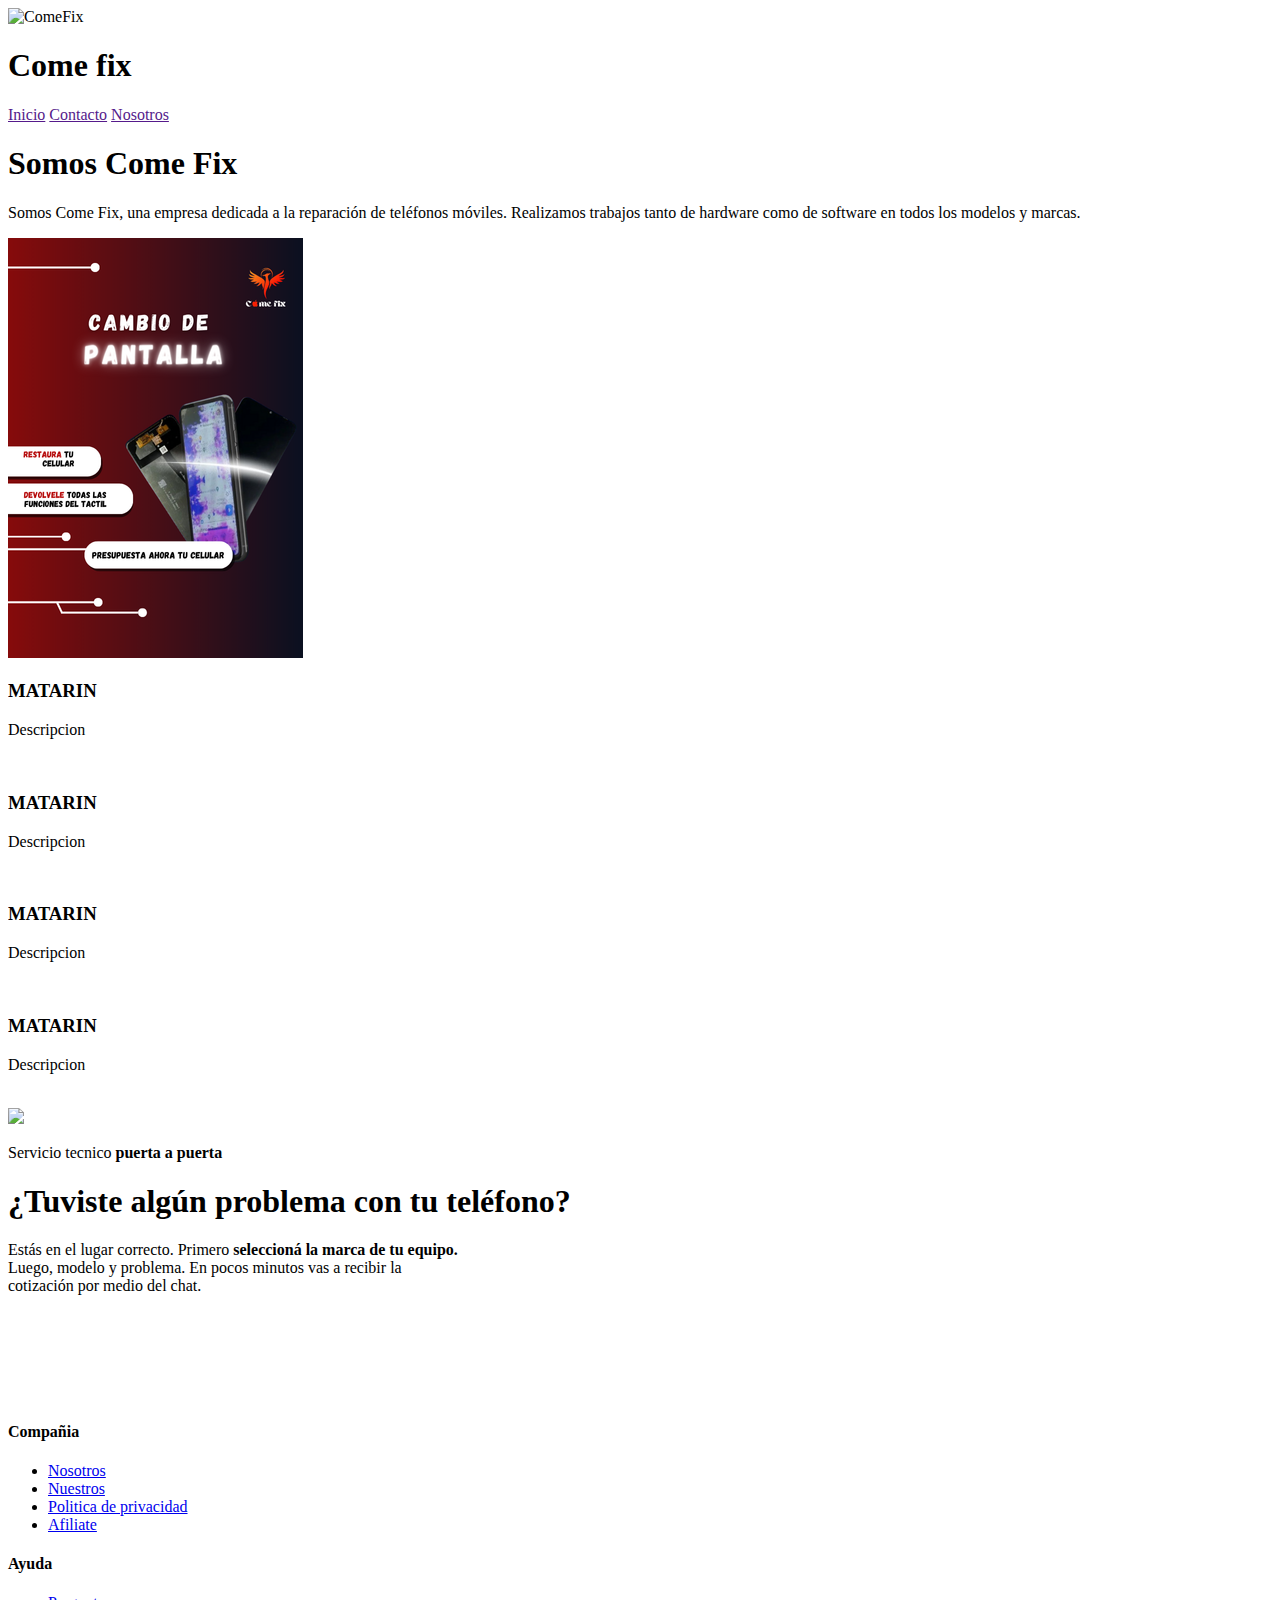
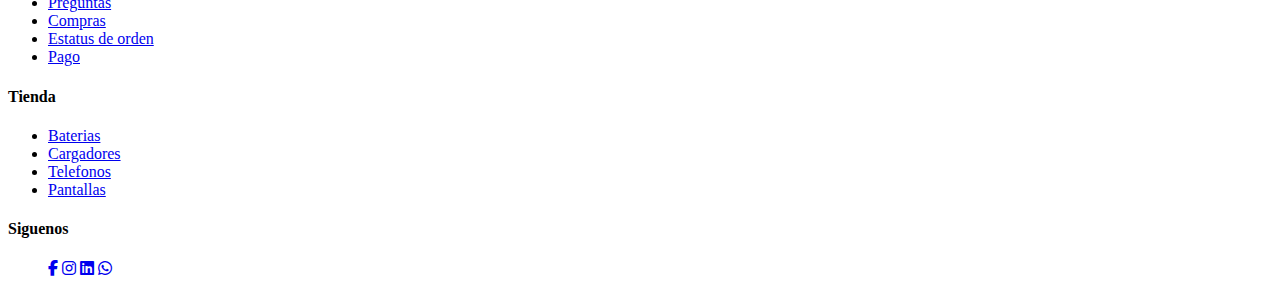
==== index.html @ 1340e16a "Update index.html" ====
<!DOCTYPE html>
<html lang="en">
<head>
    <meta charset="UTF-8">
    <meta name="viewport" content="width=device-width, initial-scale=1.0">
    <link rel="stylesheet" href="ComeFixEdit.css">
    <link rel="stylesheet" href="https://cdnjs.cloudflare.com/ajax/libs/font-awesome/6.2.1/css/all.min.css">
    <link
    rel="stylesheet"
    href="https://cdn.jsdelivr.net/npm/swiper@9/swiper-bundle.min.css"
    />
    <title>Come fix</title>
</head>
<body>
    <header class="nav.bar">
        <div class="logo">
            <img src="Imagenes/Loguitoo.png" alt="ComeFix">
            <h1 class="NombreLogo">Come fix</h1>
        </div>
        <nav class="LinksInicio">
            <a href="" class="nav-link">Inicio</a> 
            <a href="" class="nav-link">Contacto</a> 
            <a href=""class="nav-link">Nosotros</a>
        </nav>
    </header>
    <section class="Quienes-somos">
        <div class="Quienes-somos-text">
            <h1>Somos Come Fix</h1>
            <p> Somos Come Fix, una empresa dedicada a la reparación de teléfonos móviles. 
                Realizamos trabajos tanto de hardware como de software en todos los modelos y marcas.</p>
        </div>
    </section>

        <div class="swiper mySwiper container">

            <div class="swiper-wrapper">
    
                <div class="swiper-slide">
                    <img src="images/Cambio de pantalla.png" alt="">
                </div>
    
                <div class="swiper-slide">
                    <div class="swiper-txt">
                    </div>
                    <img src="images/Cambio de bateria.png" alt="">
                </div>
    
                <div class="swiper-slide">
                    <img src="images/QuitarCuenta.png" alt="">
                </div>
                    <img src="images/3.jpg" alt="">
                </div>
    
                <div class="swiper-slide">
                    <div class="swiper-txt">
                        <h3>MATARIN</h3>
                        <p>Descripcion</p>
                    </div>
                    <img src="images/4.jpg" alt="">
                </div>
    
                <div class="swiper-slide">
                    <div class="swiper-txt">
                        <h3>MATARIN</h3>
                        <p>Descripcion</p>
                    </div>
                    <img src="images/5.jpg" alt="">
                </div>
    
                <div class="swiper-slide">
                    <div class="swiper-txt">
                        <h3>MATARIN</h3>
                        <p>Descripcion</p>
                    </div>
                    <img src="images/6.jpg" alt="">
                </div>
    
                <div class="swiper-slide">
                    <div class="swiper-txt">
                        <h3>MATARIN</h3>
                        <p>Descripcion</p>
                    </div>
                    <img src="images/7.jpg" alt="">
                </div>
    
            </div>
    
        </div>


        <div class="presentacion">
            <img src="Imagenes/guionsin.png" class="GuionPresentacion">
            <p>Servicio tecnico <b>puerta a puerta</b></p>
            <h1 class="AlgunProlema">¿Tuviste algún problema con tu teléfono?</h1>
            <p class="LugarCorrectoTxt">Estás en el lugar correcto. Primero <b>seleccioná la marca de tu equipo.</b> <br> 
                Luego, modelo y problema. En pocos minutos vas a recibir la <br> 
                cotización por medio del chat.</p>
        </div>
        
        <div class="marcas">
            <div>
                <a href="reparaciones-Apple.html"><img src="Imagenes/manzanita.png" alt=""></a>
            </div>
            <div>
                <a href="ProblemSamsung.html" ><img src="Imagenes/sasung.png" alt=""></a>
            </div>
            <div>
                <a href="ProblemXiaomi.html" ><img src="Imagenes/mimi.png" alt=""></a>
            </div>
            <div>
                <a href="ProblemHuawei.html" ><img src="Imagenes/uagei.png" alt=""></a>
            </div>
            <div>
                <a href="ProblemMotorola.html" ><img src="Imagenes/motomoto.png" alt=""></a>
            </div>
        </div>
        <footer class="footer">
            <div class="ContainerFooter">
                <div class="FooterRow">
                    <div class="FooterLinks">                   
                        <h4>Compañia</h4>
                        <ul>
                            <li><a href="#">Nosotros</a></li>
                            <li><a href="#">Nuestros</a></li>
                            <li><a href="#">Politica de privacidad</a></li>
                            <li><a href="#">Afiliate</a></li>
                        </ul>
                    </div>  
                    <div class="FooterLinks">
                        <h4>Ayuda</h4>
                        <ul>
                            <li><a href="#">Preguntas</a></li>
                            <li><a href="#">Compras</a></li>
                            <li><a href="#">Estatus de orden</a></li>
                            <li><a href="#">Pago</a></li>
                        </ul>
                    </div> 
                    <div class="FooterLinks">
                        <h4>Tienda</h4>
                        <ul>
                            <li><a href="#">Baterias</a></li>
                            <li><a href="#">Cargadores</a></li>
                            <li><a href="#">Telefonos</a></li>
                            <li><a href="#">Pantallas</a></li>
                        </ul>
                    </div> 
                    <div class="FooterLinks">
                        <h4>Siguenos</h4>
                        <div class="SocialLinks">
                            <ul>
                                <a href="https://www.facebook.com/comefix.oficial?mibextid=ZbWKwL" target="_blank"><i class="fab fa-facebook-f"></i></a>
                                <a href="https://www.instagram.com/comefix.oficial?igsh=MThxc3JsbjRvbG02Mg==" target="_blank"><i class="fab fa-instagram"></i></a>
                                <a href="#"><i class="fab fa-linkedin"></i></a>
                                <a href="#"><i class="fab fa-whatsapp"></i></a>
                            </ul>
                        </div>
                    </div> 
                </div>
            </div>
        </footer>
        <script src="https://cdn.jsdelivr.net/npm/swiper@9/swiper-bundle.min.js"></script>
        <script src="carretel.js" ></script>
        <script src="/Js/mainNavbar.js"></script>
</body>
</html>
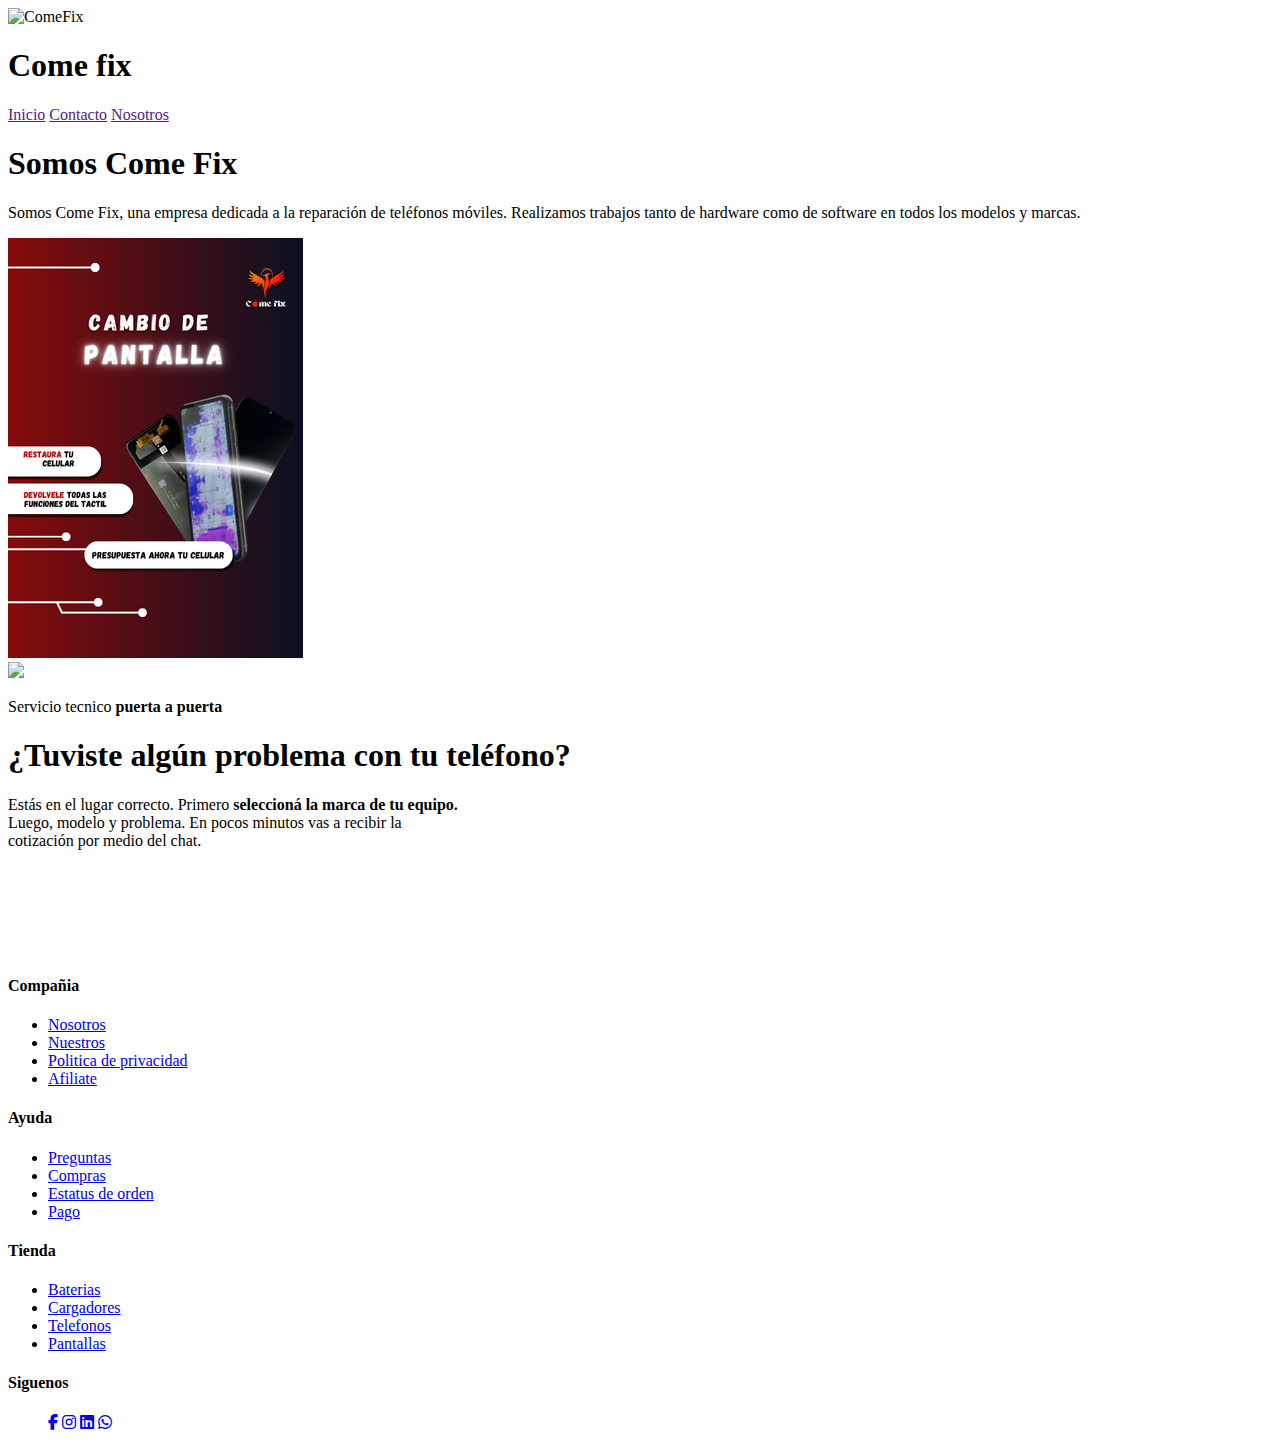
==== commit 38199261: "Update index.html" ====
--- a/index.html
+++ b/index.html
@@ -40,47 +40,19 @@
                 </div>
     
                 <div class="swiper-slide">
-                    <div class="swiper-txt">
-                    </div>
                     <img src="images/Cambio de bateria.png" alt="">
                 </div>
     
                 <div class="swiper-slide">
                     <img src="images/QuitarCuenta.png" alt="">
                 </div>
+                
+                <div class="swiper-slide">
                     <img src="images/3.jpg" alt="">
                 </div>
-    
+            
                 <div class="swiper-slide">
-                    <div class="swiper-txt">
-                        <h3>MATARIN</h3>
-                        <p>Descripcion</p>
-                    </div>
                     <img src="images/4.jpg" alt="">
-                </div>
-    
-                <div class="swiper-slide">
-                    <div class="swiper-txt">
-                        <h3>MATARIN</h3>
-                        <p>Descripcion</p>
-                    </div>
-                    <img src="images/5.jpg" alt="">
-                </div>
-    
-                <div class="swiper-slide">
-                    <div class="swiper-txt">
-                        <h3>MATARIN</h3>
-                        <p>Descripcion</p>
-                    </div>
-                    <img src="images/6.jpg" alt="">
-                </div>
-    
-                <div class="swiper-slide">
-                    <div class="swiper-txt">
-                        <h3>MATARIN</h3>
-                        <p>Descripcion</p>
-                    </div>
-                    <img src="images/7.jpg" alt="">
                 </div>
     
             </div>
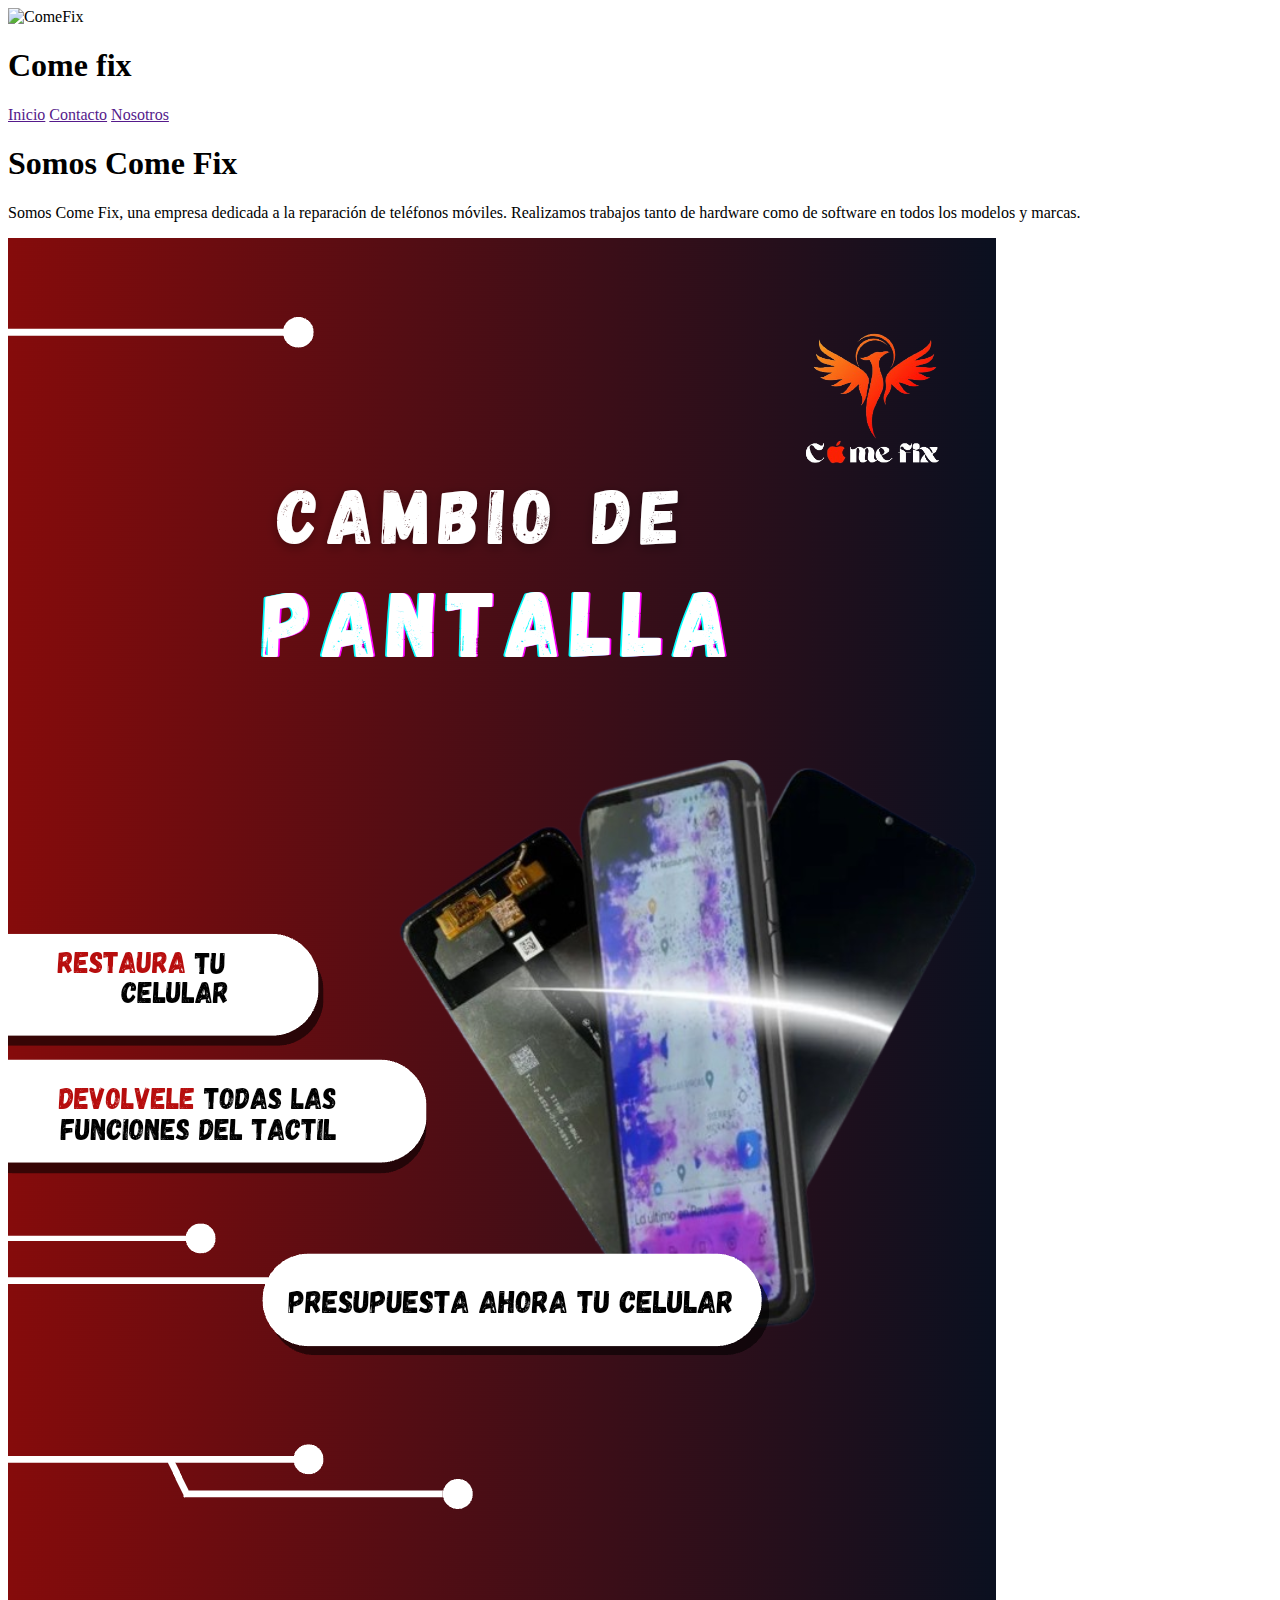
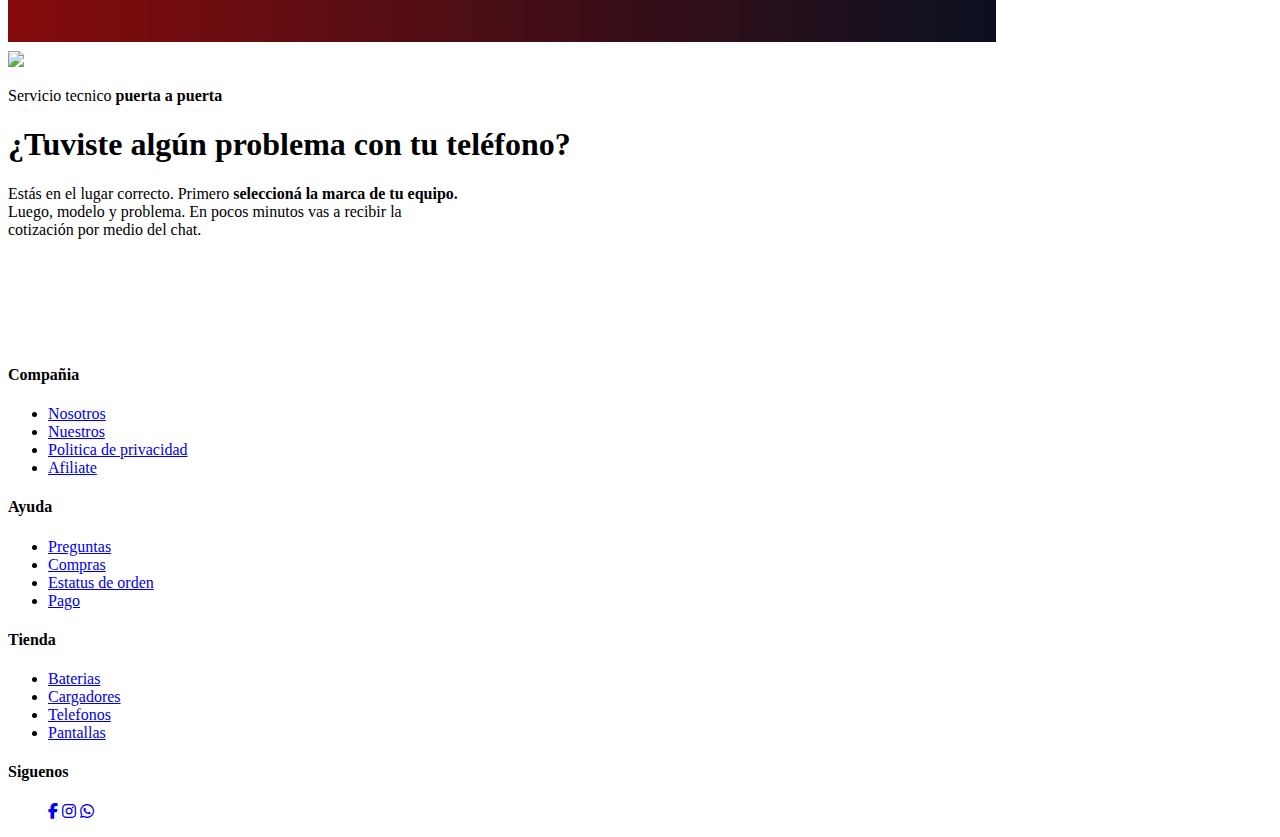
==== commit 62180fc4: "Update index.html" ====
--- a/index.html
+++ b/index.html
@@ -122,8 +122,7 @@
                             <ul>
                                 <a href="https://www.facebook.com/comefix.oficial?mibextid=ZbWKwL" target="_blank"><i class="fab fa-facebook-f"></i></a>
                                 <a href="https://www.instagram.com/comefix.oficial?igsh=MThxc3JsbjRvbG02Mg==" target="_blank"><i class="fab fa-instagram"></i></a>
-                                <a href="#"><i class="fab fa-linkedin"></i></a>
-                                <a href="#"><i class="fab fa-whatsapp"></i></a>
+                                <a href="https://api.whatsapp.com/send?phone=3541609532" target="_blank"><i class="fab fa-whatsapp"></i></a>
                             </ul>
                         </div>
                     </div> 
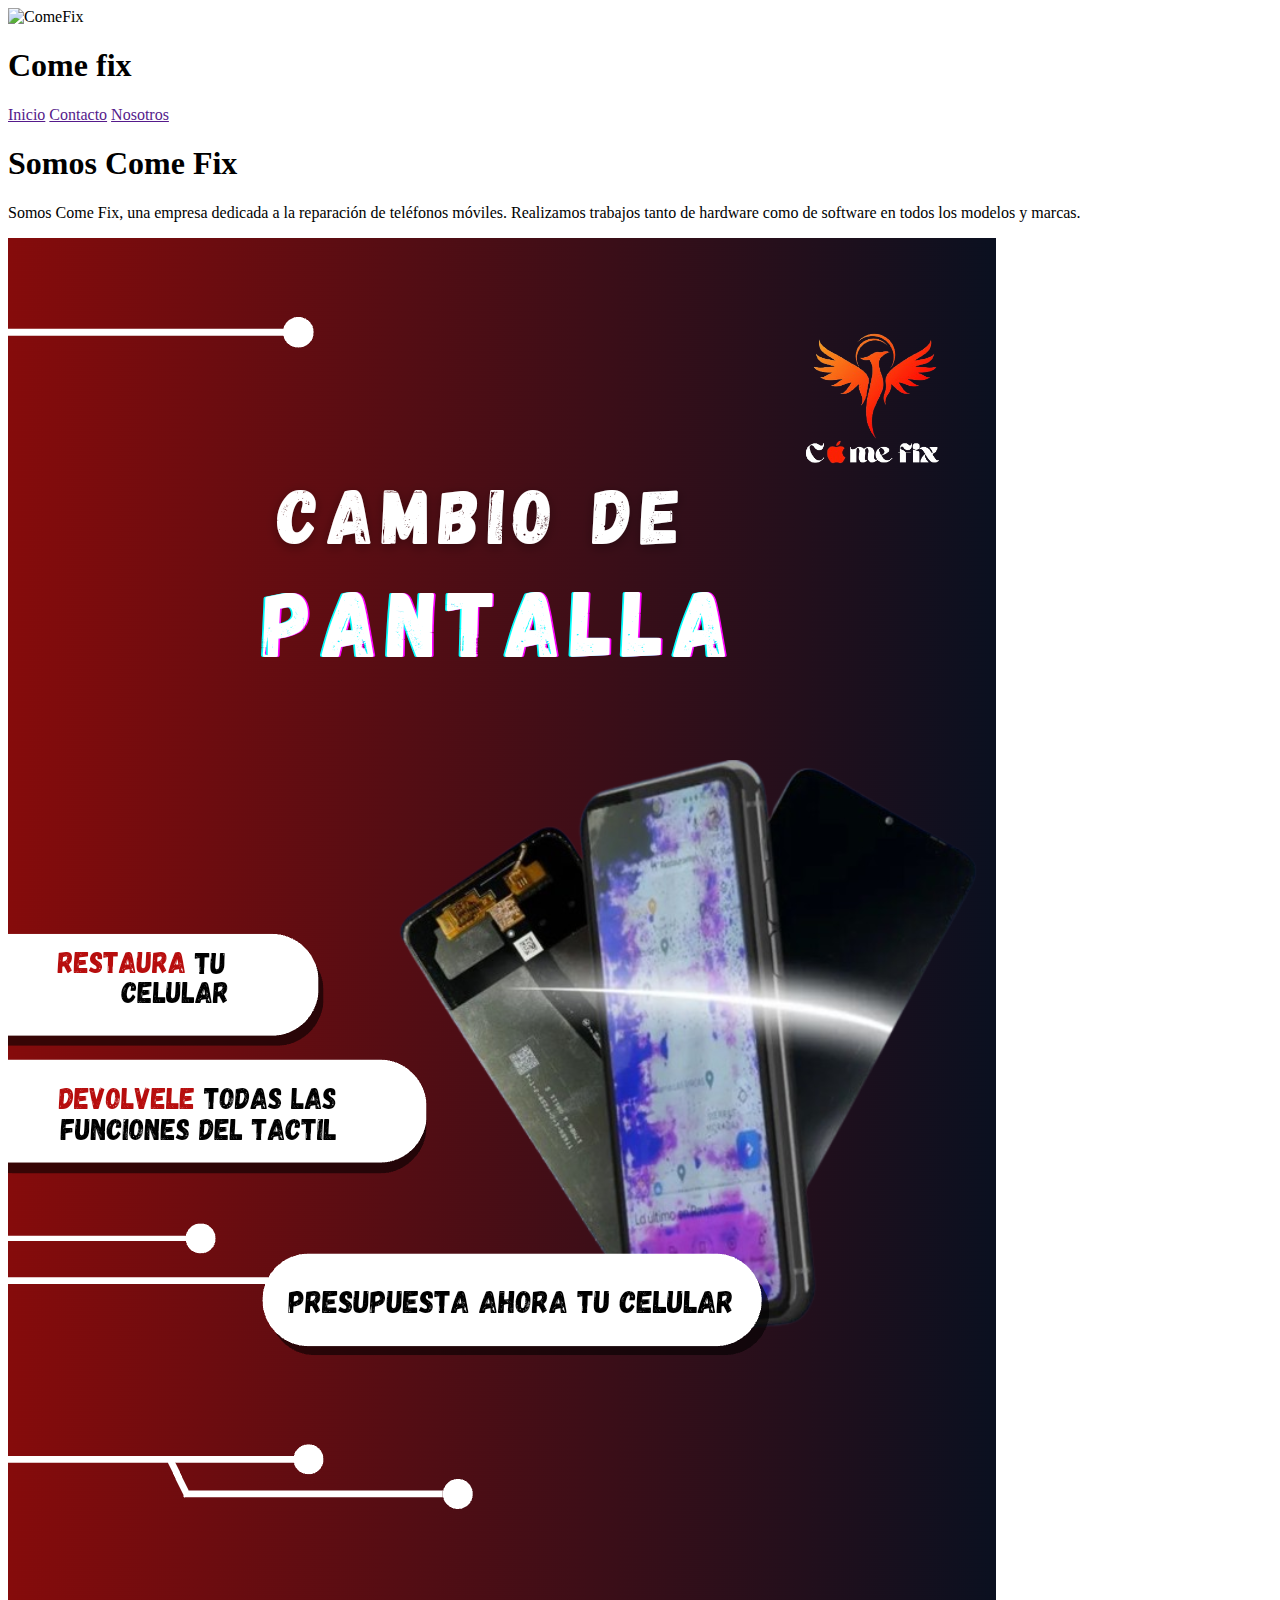
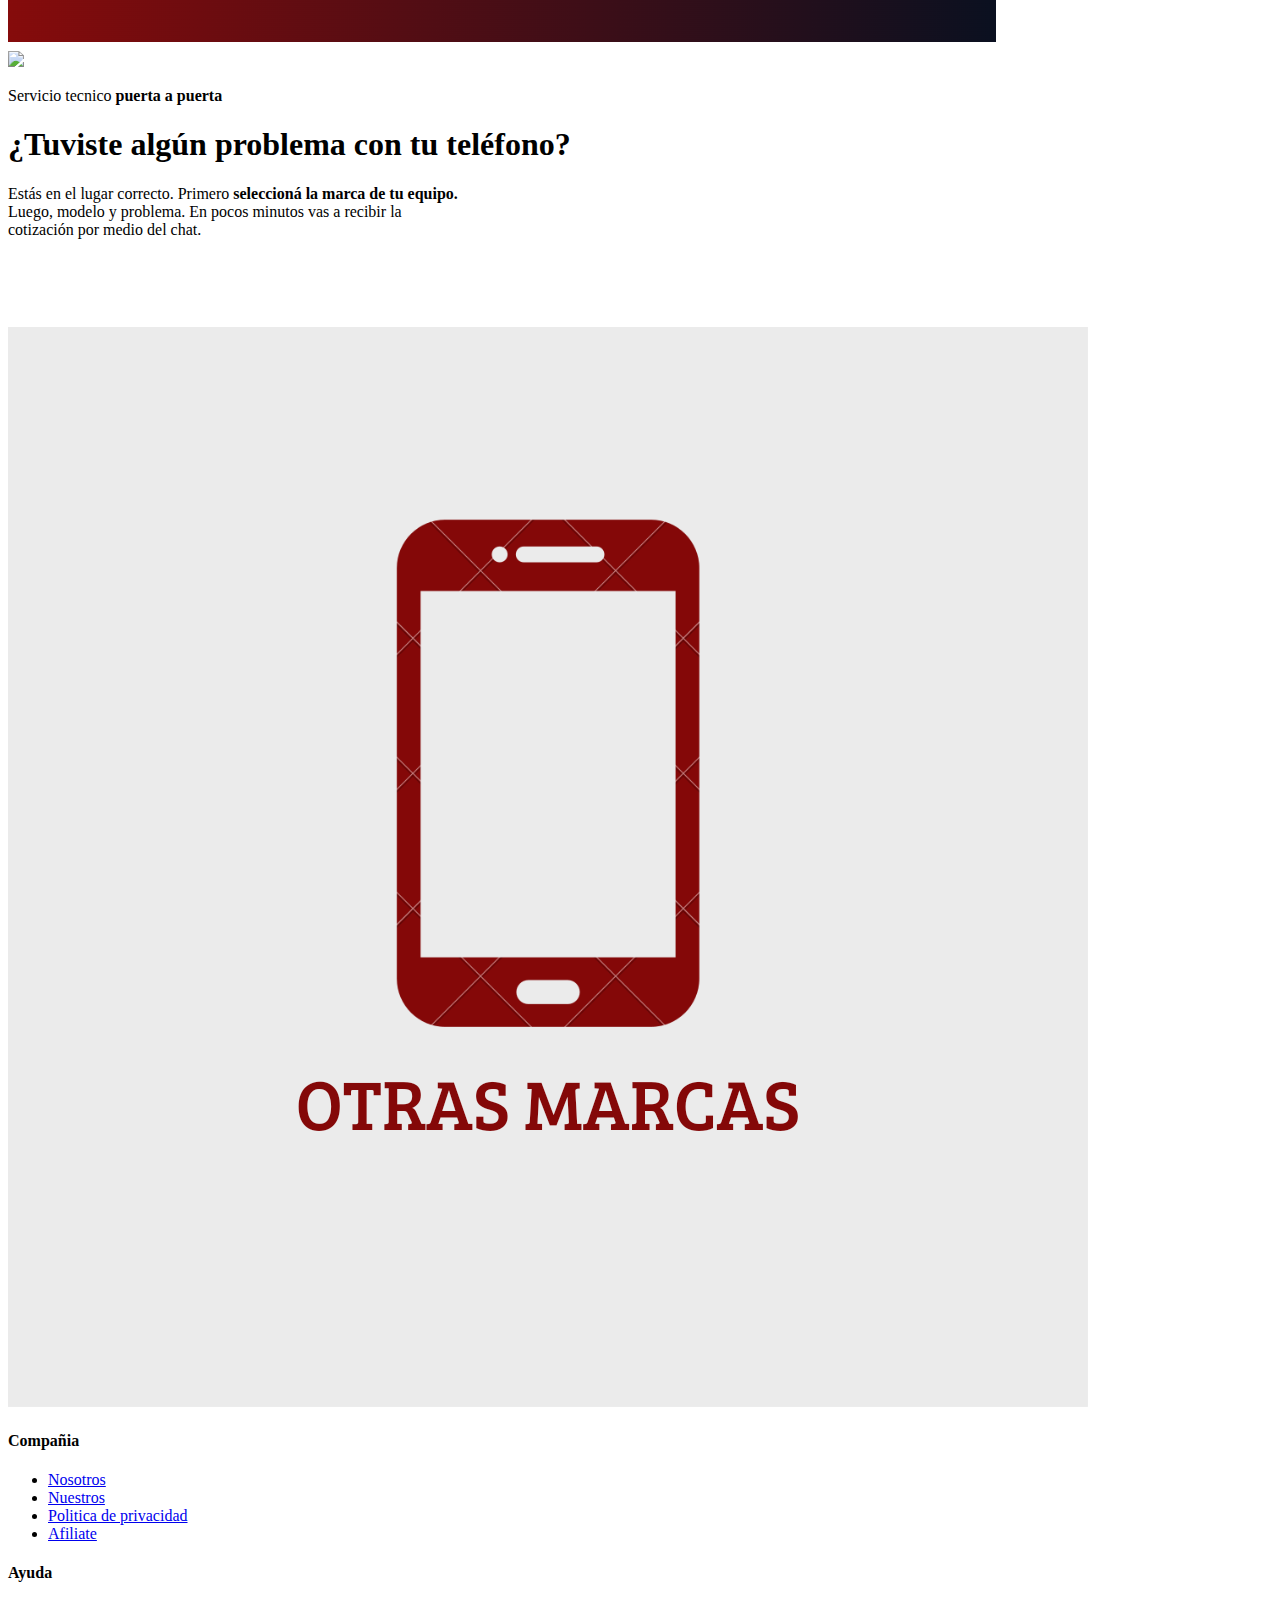
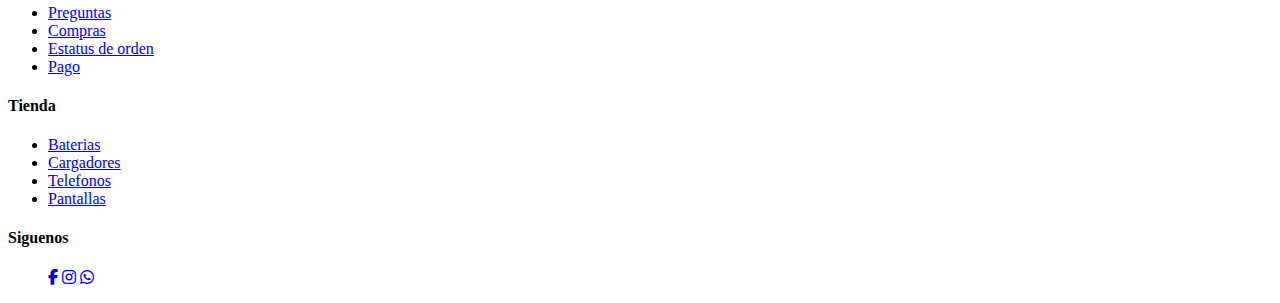
==== commit 780d92d6: "Update index.html" ====
--- a/index.html
+++ b/index.html
@@ -44,7 +44,7 @@
                 </div>
     
                 <div class="swiper-slide">
-                    <img src="images/QuitarCuenta.png" alt="">
+                    <img src="images/Quitar cuenta.png" alt="">
                 </div>
                 
                 <div class="swiper-slide">
@@ -80,10 +80,10 @@
                 <a href="ProblemXiaomi.html" ><img src="Imagenes/mimi.png" alt=""></a>
             </div>
             <div>
-                <a href="ProblemHuawei.html" ><img src="Imagenes/uagei.png" alt=""></a>
+                <a href="ProblemMotorola.html" ><img src="Imagenes/motomoto.png" alt=""></a>
             </div>
             <div>
-                <a href="ProblemMotorola.html" ><img src="Imagenes/motomoto.png" alt=""></a>
+                <a href="ProblemOtros.html" ><img src="Imagenes/OtrasMarcas.png" alt=""></a>
             </div>
         </div>
         <footer class="footer">
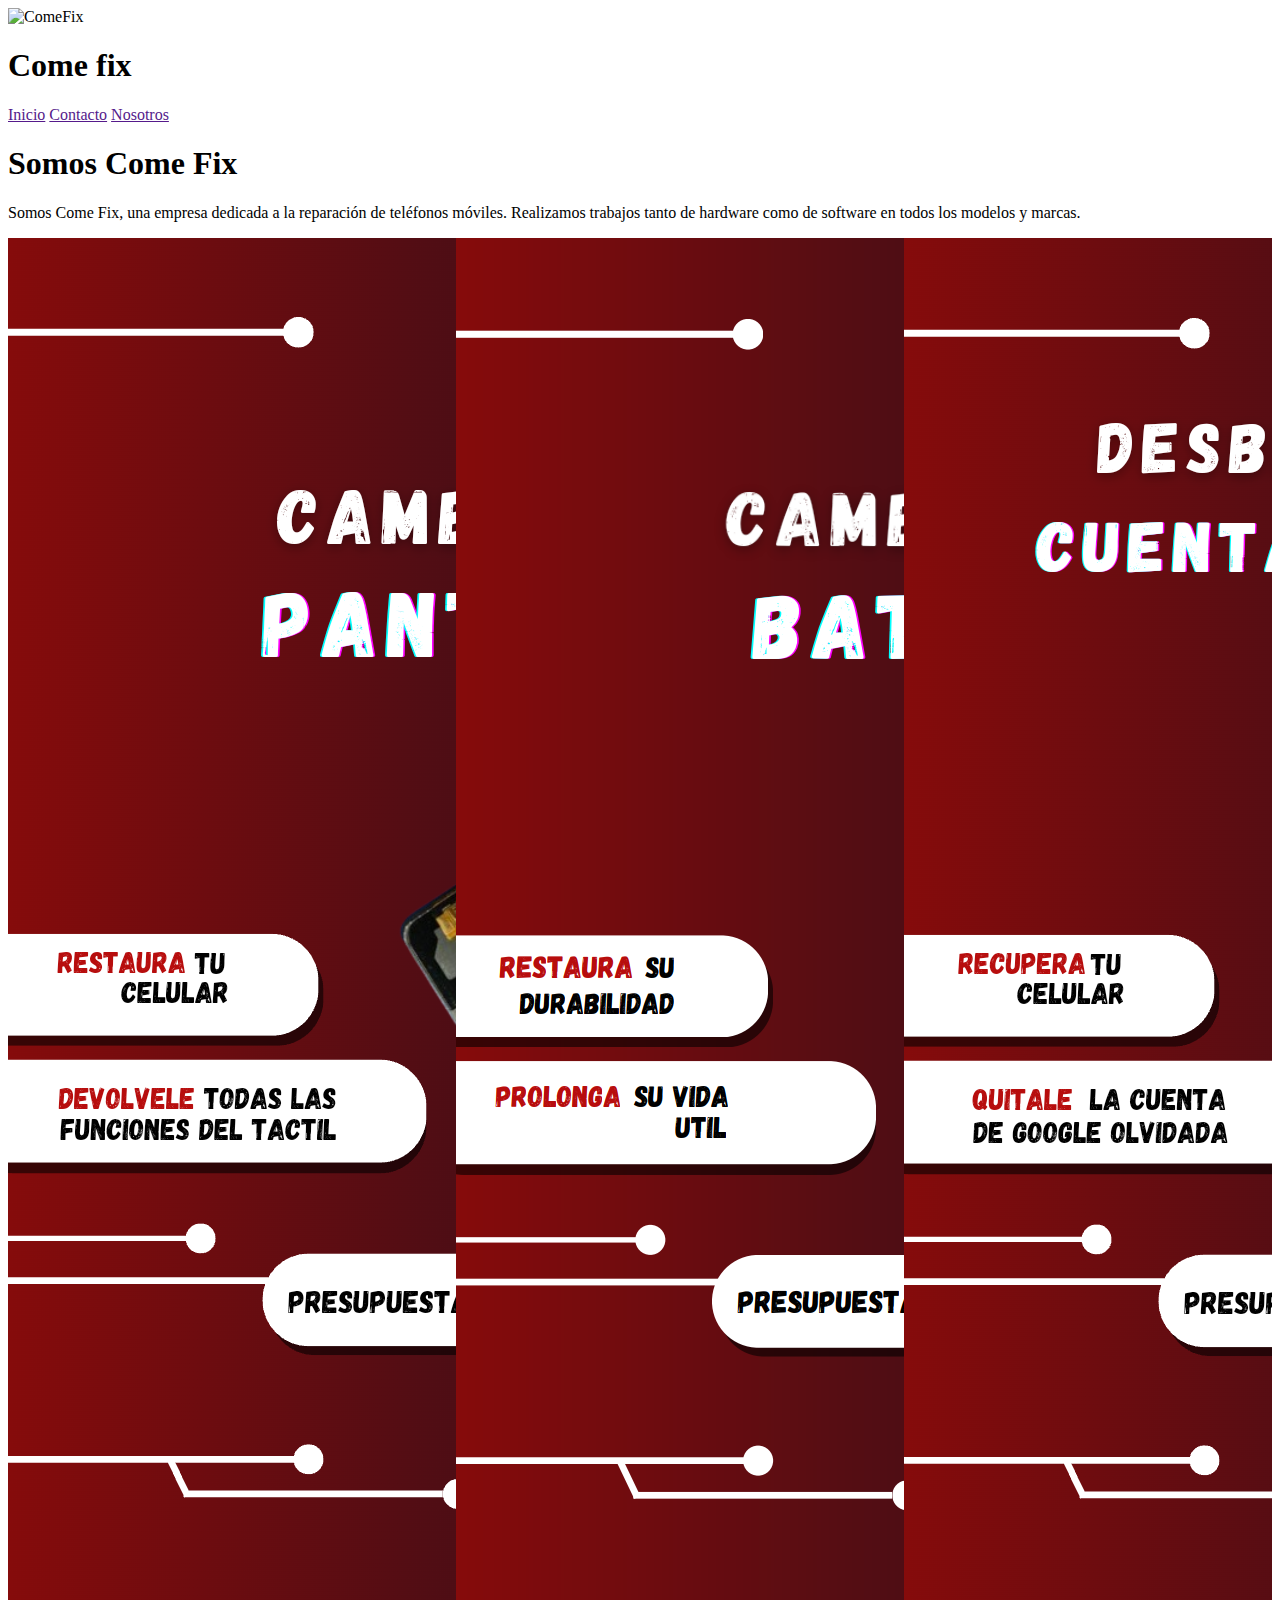
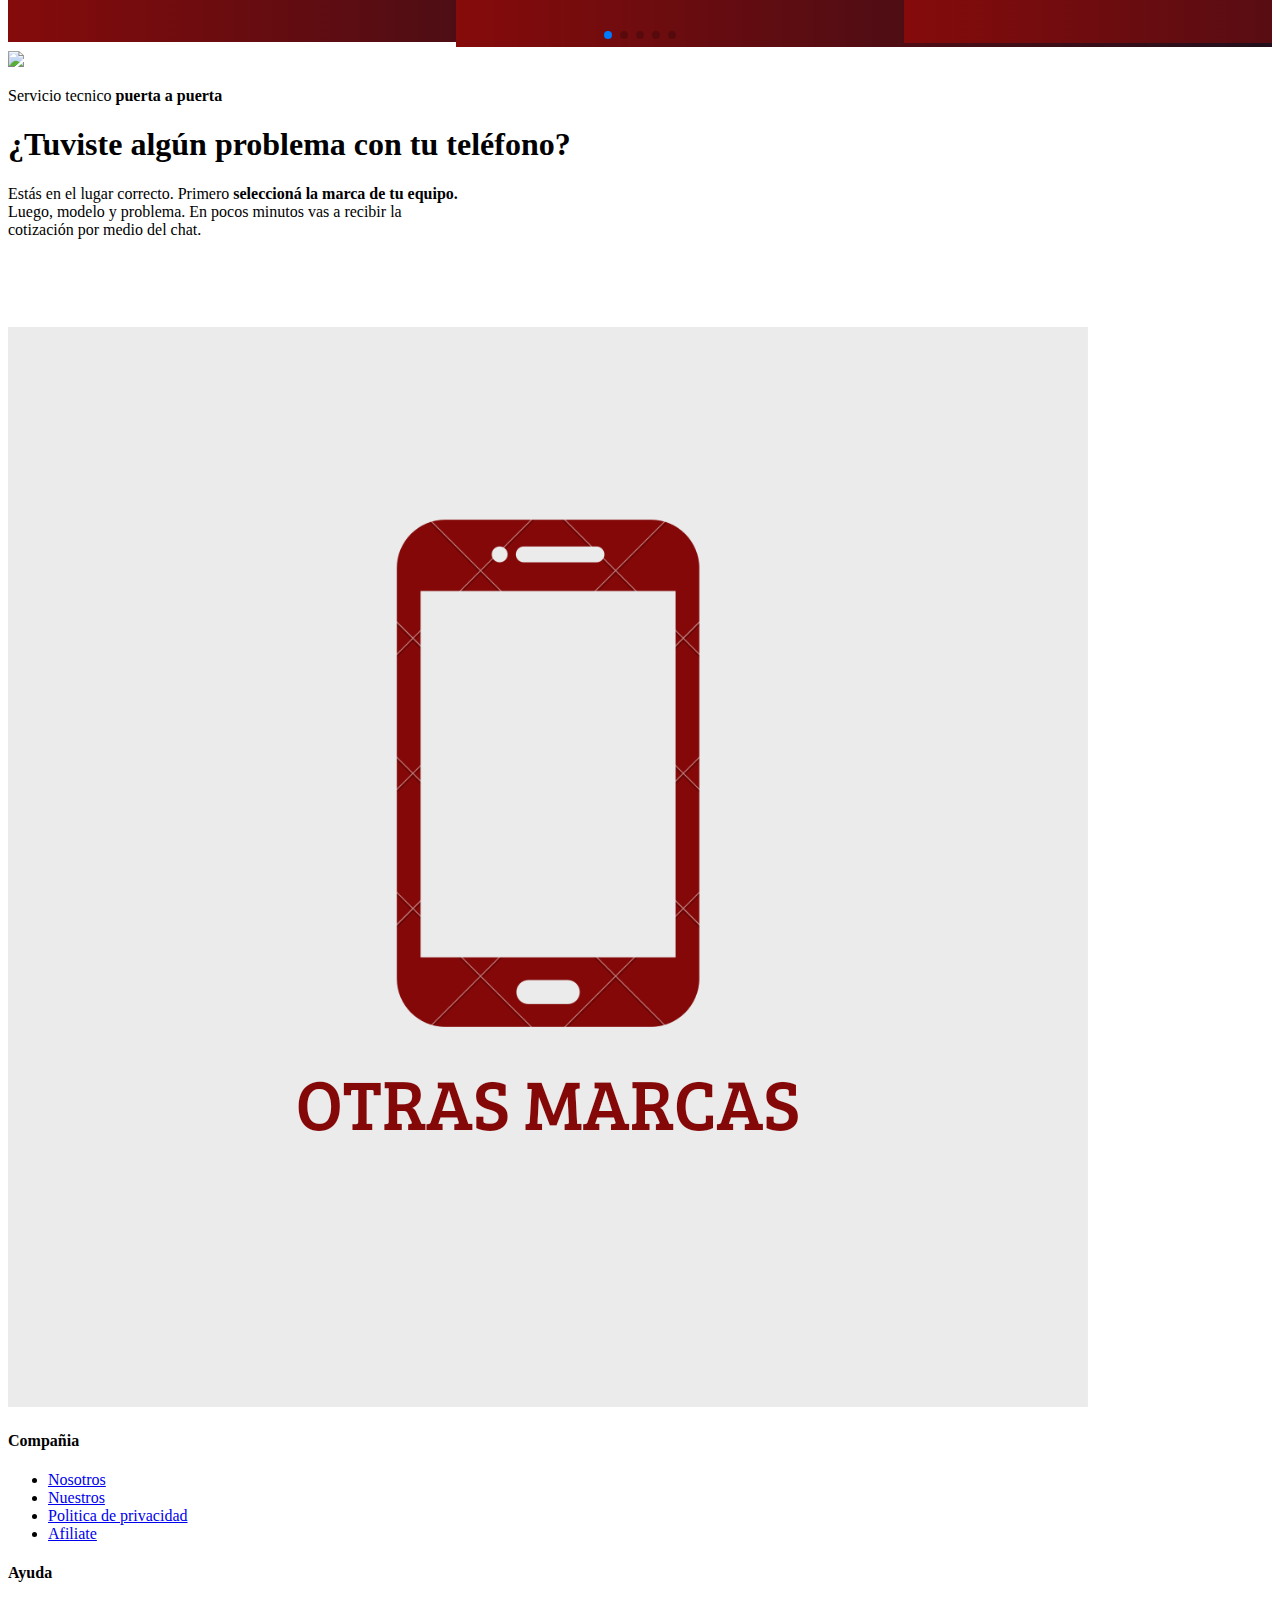
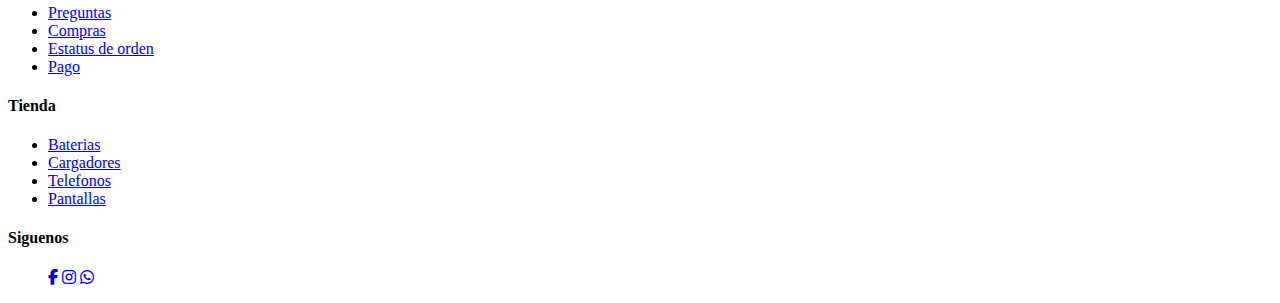
==== commit ca242311: "Update index.html" ====
--- a/index.html
+++ b/index.html
@@ -5,10 +5,7 @@
     <meta name="viewport" content="width=device-width, initial-scale=1.0">
     <link rel="stylesheet" href="ComeFixEdit.css">
     <link rel="stylesheet" href="https://cdnjs.cloudflare.com/ajax/libs/font-awesome/6.2.1/css/all.min.css">
-    <link
-    rel="stylesheet"
-    href="https://cdn.jsdelivr.net/npm/swiper@9/swiper-bundle.min.css"
-    />
+    <link rel="stylesheet" href="https://cdn.jsdelivr.net/npm/swiper@9/swiper-bundle.min.css" />
     <title>Come fix</title>
 </head>
 <body>
@@ -18,9 +15,9 @@
             <h1 class="NombreLogo">Come fix</h1>
         </div>
         <nav class="LinksInicio">
-            <a href="" class="nav-link">Inicio</a> 
-            <a href="" class="nav-link">Contacto</a> 
-            <a href=""class="nav-link">Nosotros</a>
+            <a href="" class="nav-link">Inicio</a>
+            <a href="" class="nav-link">Contacto</a>
+            <a href="" class="nav-link">Nosotros</a>
         </nav>
     </header>
     <section class="Quienes-somos">
@@ -31,106 +28,98 @@
         </div>
     </section>
 
-        <div class="swiper mySwiper container">
-
-            <div class="swiper-wrapper">
-    
-                <div class="swiper-slide">
-                    <img src="images/Cambio de pantalla.png" alt="">
-                </div>
-    
-                <div class="swiper-slide">
-                    <img src="images/Cambio de bateria.png" alt="">
-                </div>
-    
-                <div class="swiper-slide">
-                    <img src="images/Quitar cuenta.png" alt="">
-                </div>
-                
-                <div class="swiper-slide">
-                    <img src="images/3.jpg" alt="">
-                </div>
-            
-                <div class="swiper-slide">
-                    <img src="images/4.jpg" alt="">
-                </div>
-    
+    <div class="swiper mySwiper container">
+        <div class="swiper-wrapper">
+            <div class="swiper-slide">
+                <img src="images/Cambio de pantalla.png" alt="">
             </div>
-    
-        </div>
-
-
-        <div class="presentacion">
-            <img src="Imagenes/guionsin.png" class="GuionPresentacion">
-            <p>Servicio tecnico <b>puerta a puerta</b></p>
-            <h1 class="AlgunProlema">¿Tuviste algún problema con tu teléfono?</h1>
-            <p class="LugarCorrectoTxt">Estás en el lugar correcto. Primero <b>seleccioná la marca de tu equipo.</b> <br> 
-                Luego, modelo y problema. En pocos minutos vas a recibir la <br> 
-                cotización por medio del chat.</p>
-        </div>
-        
-        <div class="marcas">
-            <div>
-                <a href="reparaciones-Apple.html"><img src="Imagenes/manzanita.png" alt=""></a>
+            <div class="swiper-slide">
+                <img src="images/Cambio de bateria.png" alt="">
             </div>
-            <div>
-                <a href="ProblemSamsung.html" ><img src="Imagenes/sasung.png" alt=""></a>
+            <div class="swiper-slide">
+                <img src="images/Quitar cuenta.png" alt="">
             </div>
-            <div>
-                <a href="ProblemXiaomi.html" ><img src="Imagenes/mimi.png" alt=""></a>
+            <div class="swiper-slide">
+                <img src="images/3.jpg" alt="">
             </div>
-            <div>
-                <a href="ProblemMotorola.html" ><img src="Imagenes/motomoto.png" alt=""></a>
-            </div>
-            <div>
-                <a href="ProblemOtros.html" ><img src="Imagenes/OtrasMarcas.png" alt=""></a>
+            <div class="swiper-slide">
+                <img src="images/4.jpg" alt="">
             </div>
         </div>
-        <footer class="footer">
-            <div class="ContainerFooter">
-                <div class="FooterRow">
-                    <div class="FooterLinks">                   
-                        <h4>Compañia</h4>
+        <div class="swiper-pagination"></div>
+    </div>
+
+    <div class="presentacion">
+        <img src="Imagenes/guionsin.png" class="GuionPresentacion">
+        <p>Servicio tecnico <b>puerta a puerta</b></p>
+        <h1 class="AlgunProlema">¿Tuviste algún problema con tu teléfono?</h1>
+        <p class="LugarCorrectoTxt">Estás en el lugar correcto. Primero <b>seleccioná la marca de tu equipo.</b> <br> 
+            Luego, modelo y problema. En pocos minutos vas a recibir la <br> 
+            cotización por medio del chat.</p>
+    </div>
+    
+    <div class="marcas">
+        <div>
+            <a href="reparaciones-Apple.html"><img src="Imagenes/manzanita.png" alt=""></a>
+        </div>
+        <div>
+            <a href="ProblemSamsung.html" ><img src="Imagenes/sasung.png" alt=""></a>
+        </div>
+        <div>
+            <a href="ProblemXiaomi.html" ><img src="Imagenes/mimi.png" alt=""></a>
+        </div>
+        <div>
+            <a href="ProblemMotorola.html" ><img src="Imagenes/motomoto.png" alt=""></a>
+        </div>
+        <div>
+            <a href="ProblemOtros.html" ><img src="Imagenes/OtrasMarcas.png" alt=""></a>
+        </div>
+    </div>
+    <footer class="footer">
+        <div class="ContainerFooter">
+            <div class="FooterRow">
+                <div class="FooterLinks">                   
+                    <h4>Compañia</h4>
+                    <ul>
+                        <li><a href="#">Nosotros</a></li>
+                        <li><a href="#">Nuestros</a></li>
+                        <li><a href="#">Politica de privacidad</a></li>
+                        <li><a href="#">Afiliate</a></li>
+                    </ul>
+                </div>  
+                <div class="FooterLinks">
+                    <h4>Ayuda</h4>
+                    <ul>
+                        <li><a href="#">Preguntas</a></li>
+                        <li><a href="#">Compras</a></li>
+                        <li><a href="#">Estatus de orden</a></li>
+                        <li><a href="#">Pago</a></li>
+                    </ul>
+                </div> 
+                <div class="FooterLinks">
+                    <h4>Tienda</h4>
+                    <ul>
+                        <li><a href="#">Baterias</a></li>
+                        <li><a href="#">Cargadores</a></li>
+                        <li><a href="#">Telefonos</a></li>
+                        <li><a href="#">Pantallas</a></li>
+                    </ul>
+                </div> 
+                <div class="FooterLinks">
+                    <h4>Siguenos</h4>
+                    <div class="SocialLinks">
                         <ul>
-                            <li><a href="#">Nosotros</a></li>
-                            <li><a href="#">Nuestros</a></li>
-                            <li><a href="#">Politica de privacidad</a></li>
-                            <li><a href="#">Afiliate</a></li>
+                            <a href="https://www.facebook.com/comefix.oficial?mibextid=ZbWKwL" target="_blank"><i class="fab fa-facebook-f"></i></a>
+                            <a href="https://www.instagram.com/comefix.oficial?igsh=MThxc3JsbjRvbG02Mg==" target="_blank"><i class="fab fa-instagram"></i></a>
+                            <a href="https://api.whatsapp.com/send?phone=3541609532" target="_blank"><i class="fab fa-whatsapp"></i></a>
                         </ul>
-                    </div>  
-                    <div class="FooterLinks">
-                        <h4>Ayuda</h4>
-                        <ul>
-                            <li><a href="#">Preguntas</a></li>
-                            <li><a href="#">Compras</a></li>
-                            <li><a href="#">Estatus de orden</a></li>
-                            <li><a href="#">Pago</a></li>
-                        </ul>
-                    </div> 
-                    <div class="FooterLinks">
-                        <h4>Tienda</h4>
-                        <ul>
-                            <li><a href="#">Baterias</a></li>
-                            <li><a href="#">Cargadores</a></li>
-                            <li><a href="#">Telefonos</a></li>
-                            <li><a href="#">Pantallas</a></li>
-                        </ul>
-                    </div> 
-                    <div class="FooterLinks">
-                        <h4>Siguenos</h4>
-                        <div class="SocialLinks">
-                            <ul>
-                                <a href="https://www.facebook.com/comefix.oficial?mibextid=ZbWKwL" target="_blank"><i class="fab fa-facebook-f"></i></a>
-                                <a href="https://www.instagram.com/comefix.oficial?igsh=MThxc3JsbjRvbG02Mg==" target="_blank"><i class="fab fa-instagram"></i></a>
-                                <a href="https://api.whatsapp.com/send?phone=3541609532" target="_blank"><i class="fab fa-whatsapp"></i></a>
-                            </ul>
-                        </div>
-                    </div> 
-                </div>
+                    </div>
+                </div> 
             </div>
-        </footer>
-        <script src="https://cdn.jsdelivr.net/npm/swiper@9/swiper-bundle.min.js"></script>
-        <script src="carretel.js" ></script>
-        <script src="/Js/mainNavbar.js"></script>
+        </div>
+    </footer>
+    <script src="https://cdn.jsdelivr.net/npm/swiper@9/swiper-bundle.min.js"></script>
+    <script src="carretel.js"></script>
+    <script src="/Js/mainNavbar.js"></script>
 </body>
 </html>
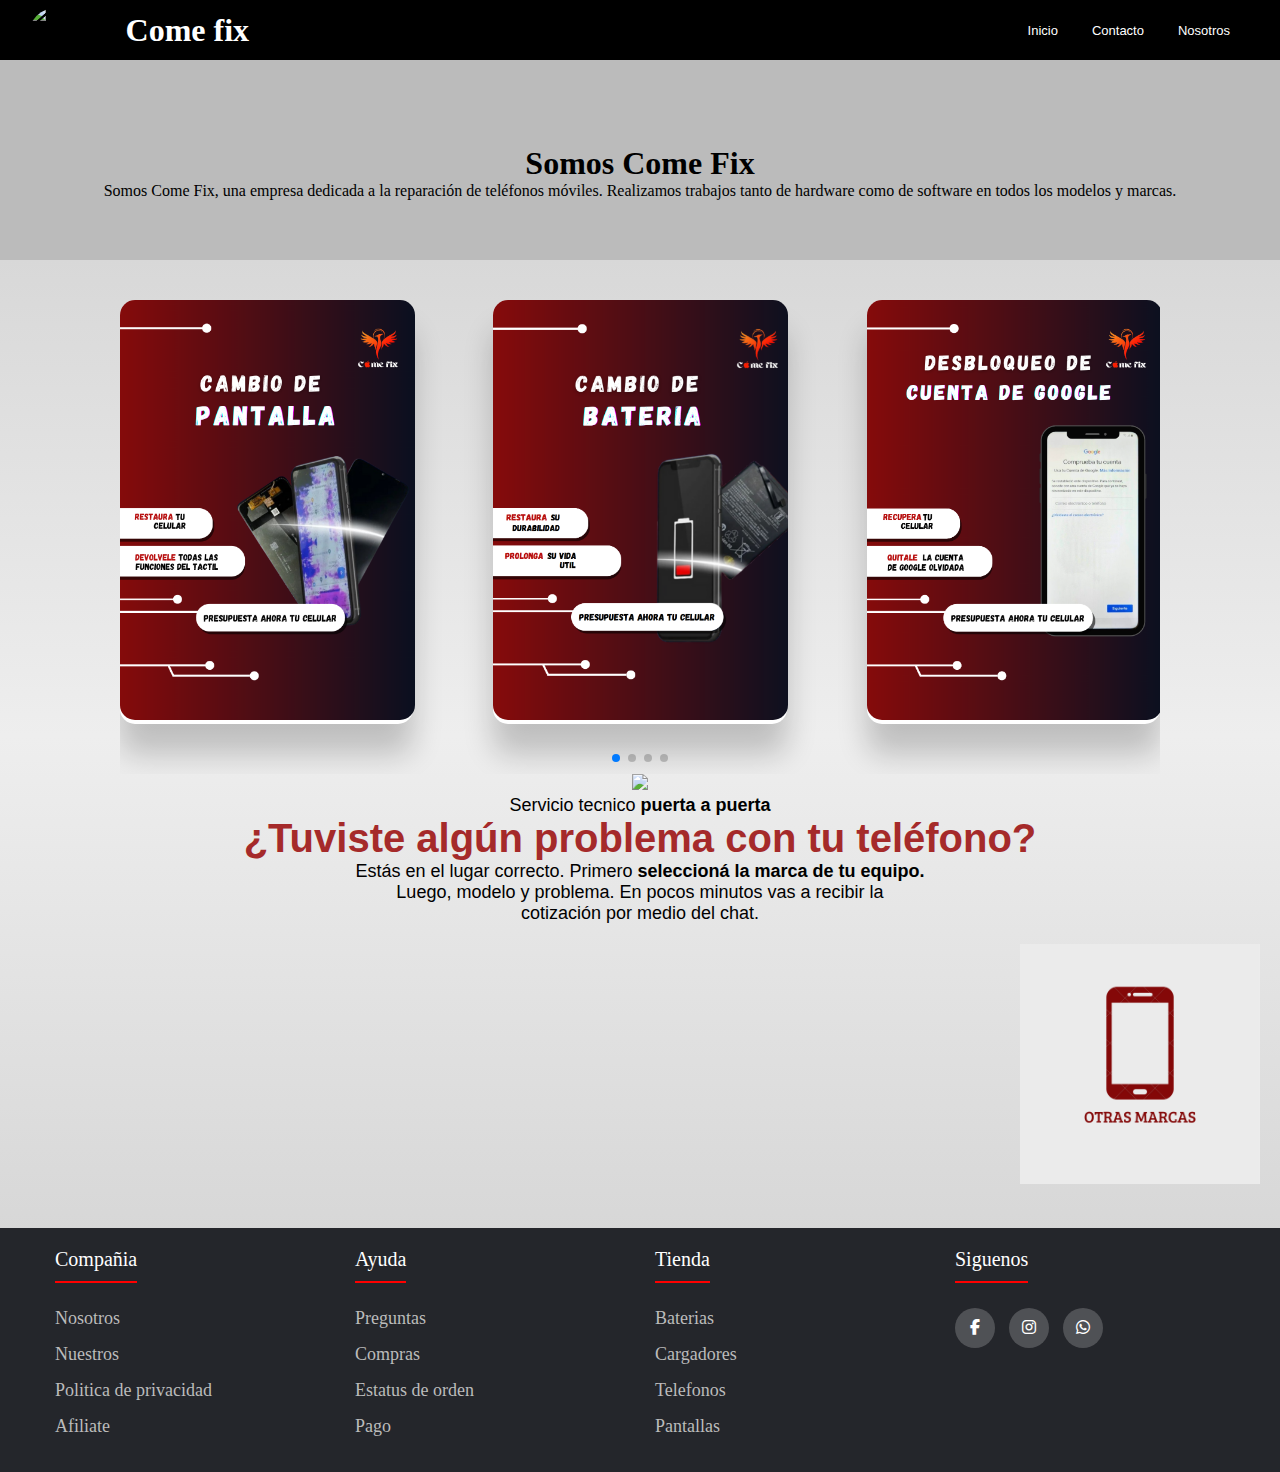
==== commit bbfa8f28: "Update index.html" ====
--- a/index.html
+++ b/index.html
@@ -40,10 +40,7 @@
                 <img src="images/Quitar cuenta.png" alt="">
             </div>
             <div class="swiper-slide">
-                <img src="images/3.jpg" alt="">
-            </div>
-            <div class="swiper-slide">
-                <img src="images/4.jpg" alt="">
+                <img src="images/FixRom.png" alt="">
             </div>
         </div>
         <div class="swiper-pagination"></div>
--- a/ComeFixEdit.css
+++ b/ComeFixEdit.css
@@ -0,0 +1,328 @@
+* {
+    margin: 0;
+    padding: 0;
+    box-sizing: border-box;
+    list-style: none;
+}
+
+body{
+    margin: 0;
+    box-sizing: border-box;
+    background: linear-gradient(
+        180deg,
+        rgba(204, 204, 204,1) 0%,
+        rgba(238,238,238,1) 50%,
+        rgba(204,204,204,1) 100%
+    );
+}
+
+header {
+    display: flex;
+    justify-content: space-between;
+    background-color: black;
+    align-items: center;
+    padding: 30px;
+    height: 40px;
+}
+header a {
+    text-decoration: none;
+    color: black;
+}
+.logo {
+    display: flex;
+    align-items: center;
+}
+.NombreLogo{
+    color: white;
+    padding-left: 20px;
+}
+.logo img {
+    height: 50px;
+    border-radius: 50%;
+}
+
+.LinksInicio a{
+    color: white;
+    font-family: Arial, Helvetica, sans-serif;
+    padding-right: 20px;
+    padding-left: 10px;
+    font-weight: 100;
+    font-size: 13px;
+}
+.LinksInicio a:hover{
+    color: brown;
+    transition: 300ms;
+}
+.Quienes-somos{
+    background-color: #BBBBBB; 
+    display: flex;
+    justify-content: space-between;
+}
+
+.Quienes-somos-text{
+    align-items: center;
+    text-align: center;
+    margin: auto;
+    margin-top: 25px;
+    padding: 60px;
+}
+
+.container {
+    max-width: 1040px;
+    margin: 0 auto;
+}
+
+.swiper {
+    margin-top: 40px;
+}
+
+.swiper-slide {
+    margin-bottom: 50px;
+    background-color: #FFFFFF;
+    box-shadow: 0 30px 30px rgba(0, 0, 0, 0.2);
+    border-radius: 15px;
+    height: 420px;
+    width: 295px;
+    position: relative;
+}
+
+.swiper-slide img {
+    width: 295px;
+    border-radius: 15px;
+    height: 420px;
+}
+
+.swiper-txt {
+    position: absolute;
+    padding: 25px;
+}
+
+.swiper-txt h3 {
+    font-size: 20px;
+    margin-bottom: 5px;
+    color: #222222;
+}
+
+    /* Puedes personalizar la paginación aquí si lo deseas */
+.swiper-pagination-bullet {
+    background-color: #000;
+}
+.swiper-pagination-bullet-active {
+    background-color: #007bff;
+}
+
+.desktop {
+    text-align: center;
+    z-index: 1;
+}
+
+.desktop img {
+    width: 800px;
+}
+
+.presentacion{
+    font-family: 'Segoe UI', Tahoma, Geneva, Verdana, sans-serif;
+    justify-content: center;
+    text-align: center;
+    font-size: large;
+}
+.AlgunProlema{
+    color: brown;
+    font-family: 'Segoe UI', Tahoma, Geneva, Verdana, sans-serif;
+    font-weight: 900;
+    font-size: 40px;
+}
+.marcas {
+    display: flex;
+    justify-content: space-between;
+    margin-top: 20px;
+    margin-left: 20px;
+    margin-right: 20px;
+    margin-bottom: 40px;
+}
+
+.marcas div {
+    flex: 1;
+    margin-right: 10px; 
+}
+
+.marcas div:last-child {
+    margin-right: 0; 
+}
+
+.marcas img {
+    max-width: 100%; 
+}
+
+.ContainerFooter{
+    max-width: 1200px;
+    margin: 0 auto;
+}
+
+.footer {
+    background-color: #24262b;
+    padding: 20px 0;
+}
+
+.FooterRow {
+    display: flex;
+    flex-wrap: wrap;
+}
+
+.FooterLinks {
+    width: 25%;
+    padding: 0 15px;
+}
+
+.FooterLinks h4 {
+    font-size: 20px;
+    color: white;
+    margin-bottom: 25px;
+    font-weight: 500;
+    border-bottom: 2px solid red;
+    padding-bottom: 10px;
+    display: inline-block;
+}
+
+.FooterLinks ul li a {
+    font-size: 18px;
+    text-decoration: none;
+    color: #BBBBBB;
+    display: block;
+    margin-bottom: 15px;
+    transform: all .3s ease;
+}
+
+.FooterLinks ul li a:hover {
+    color: white;
+    padding-left: 3px;
+    transition: 300ms;
+}
+
+.SocialLinks a {
+    display: inline-block;
+    min-height: 40px;
+    width: 40px;
+    background-color: rgba(255, 255, 255, 0.2);
+    margin: 0 10px 10px 0;
+    text-align: center;
+    line-height: 40px;
+    border-radius: 50%;
+    color: white;
+    transition: all .5s ease;
+}
+
+.SocialLinks a:hover {
+    background-color: #00C3FF;   
+}
+
+
+@media screen and (max-width: 768px) {
+    body {
+        margin: 0;
+        box-sizing: border-box;
+    }
+    
+    header {
+        display: flex;
+        justify-content: space-between;
+        background-color: black;
+        align-items: center;
+        padding: 10px;
+        height: 40px;
+    }
+    
+    header a {
+        text-decoration: none;
+        color: white; 
+    }
+    
+    .logo {
+        display: flex;
+        align-items: center;
+    }
+    
+    .NombreLogo {
+        display: none;
+    }
+    
+    .logo img {
+        height: 40px; 
+        border-radius: 50%;
+    }
+    
+    .LinksInicio a {
+        color: white;
+        font-family: Arial, Helvetica, sans-serif;
+        padding-right: 10px; 
+        padding-left: 5px; 
+        font-weight: 100;
+        font-size: 12px; 
+    }
+    
+    .LinksInicio a:hover {
+        color: brown;
+        transition: 300ms;
+    }
+    
+    .Quienes-somos {
+        display: flex;
+        justify-content: space-between;
+        display: flexbox;
+    }
+    
+    .Quienes-somos-text {
+        align-items: center;
+        text-align: center;
+        margin: auto;
+        margin-top: 20px; 
+        padding: 15px; 
+    }
+    
+    .presentacion {
+        font-family: 'Segoe UI', Tahoma, Geneva, Verdana, sans-serif;
+        justify-content: center;
+        text-align: center;
+        font-size: medium; 
+    }
+    
+    .AlgunProlema {
+        color: brown;
+        font-family: 'Segoe UI', Tahoma, Geneva, Verdana, sans-serif;
+        font-weight: 900;
+        font-size: 30px; 
+    }
+
+     .swiper {
+        padding: 0 70px;
+    }
+
+    .container {
+        width: 80%;
+    }
+
+     .swiper-slide img {
+        width: 100%;
+    }
+
+    .marcas {
+        flex-wrap: wrap; 
+        justify-content: center;
+        margin-left: 30px;
+        margin-right: 0;
+    }
+
+    .marcas div {
+        flex: 0 0 45%; 
+        margin-bottom: 10px; 
+    }
+
+    .FooterRow {
+        text-align: center;
+    }
+
+    .FooterLinks {
+        width: 100%;
+        margin-bottom: 10px;
+    }
+}
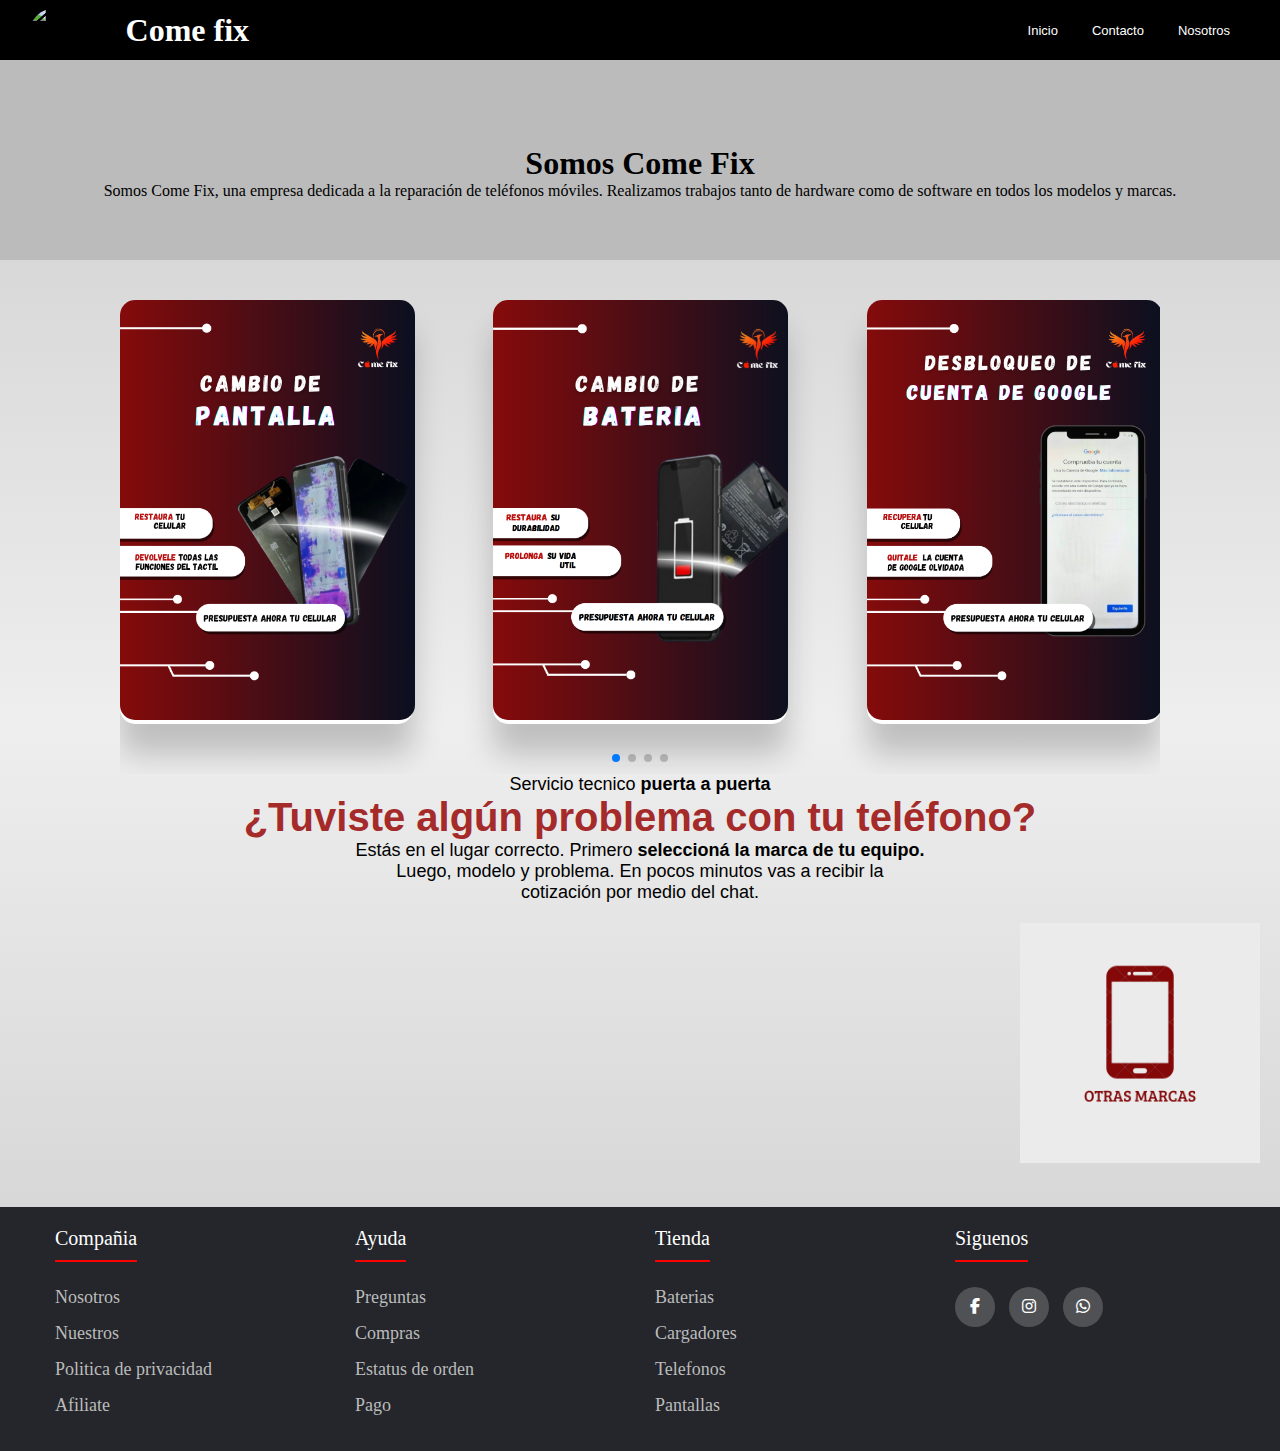
==== commit c4930a6b: "Update index.html" ====
--- a/index.html
+++ b/index.html
@@ -47,7 +47,6 @@
     </div>
 
     <div class="presentacion">
-        <img src="Imagenes/guionsin.png" class="GuionPresentacion">
         <p>Servicio tecnico <b>puerta a puerta</b></p>
         <h1 class="AlgunProlema">¿Tuviste algún problema con tu teléfono?</h1>
         <p class="LugarCorrectoTxt">Estás en el lugar correcto. Primero <b>seleccioná la marca de tu equipo.</b> <br> 
--- a/ComeFixEdit.css
+++ b/ComeFixEdit.css
@@ -119,7 +119,6 @@
 .desktop img {
     width: 800px;
 }
-
 .presentacion{
     font-family: 'Segoe UI', Tahoma, Geneva, Verdana, sans-serif;
     justify-content: center;
